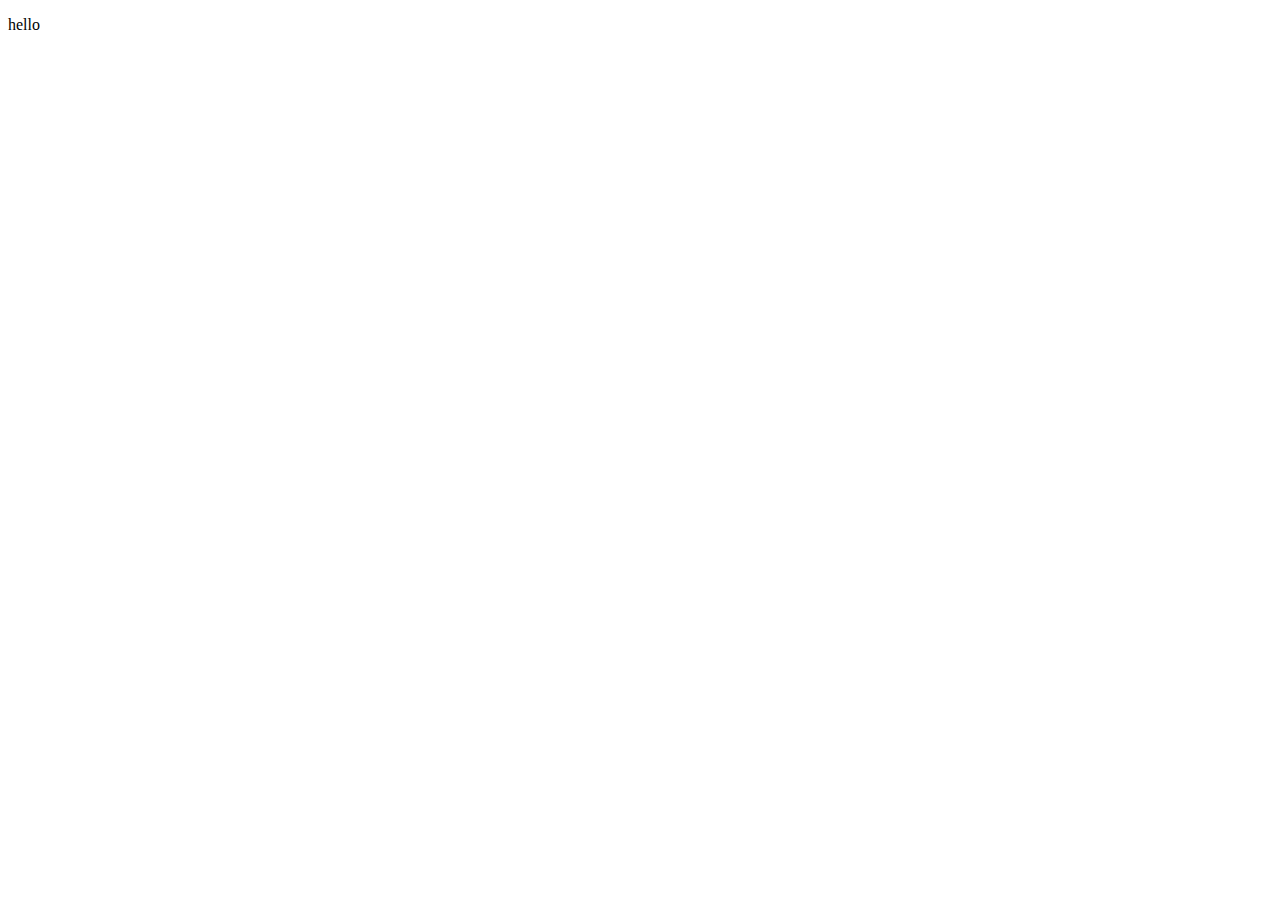
==== templates/index.html @ 53a99b87 "test" ====
<!DOCTYPE html>
<html lang="en">
<head>
    <meta charset="UTF-8">
    <meta http-equiv="X-UA-Compatible" content="IE=edge">
    <meta name="viewport" content="width=device-width, initial-scale=1.0">
    <title> 리뷰사이트 페이지1 </title>
    <script src="./page1.js" charset="utf-8"></script>
</head>
<body>

    <p>hello</p>
</body>
</html>
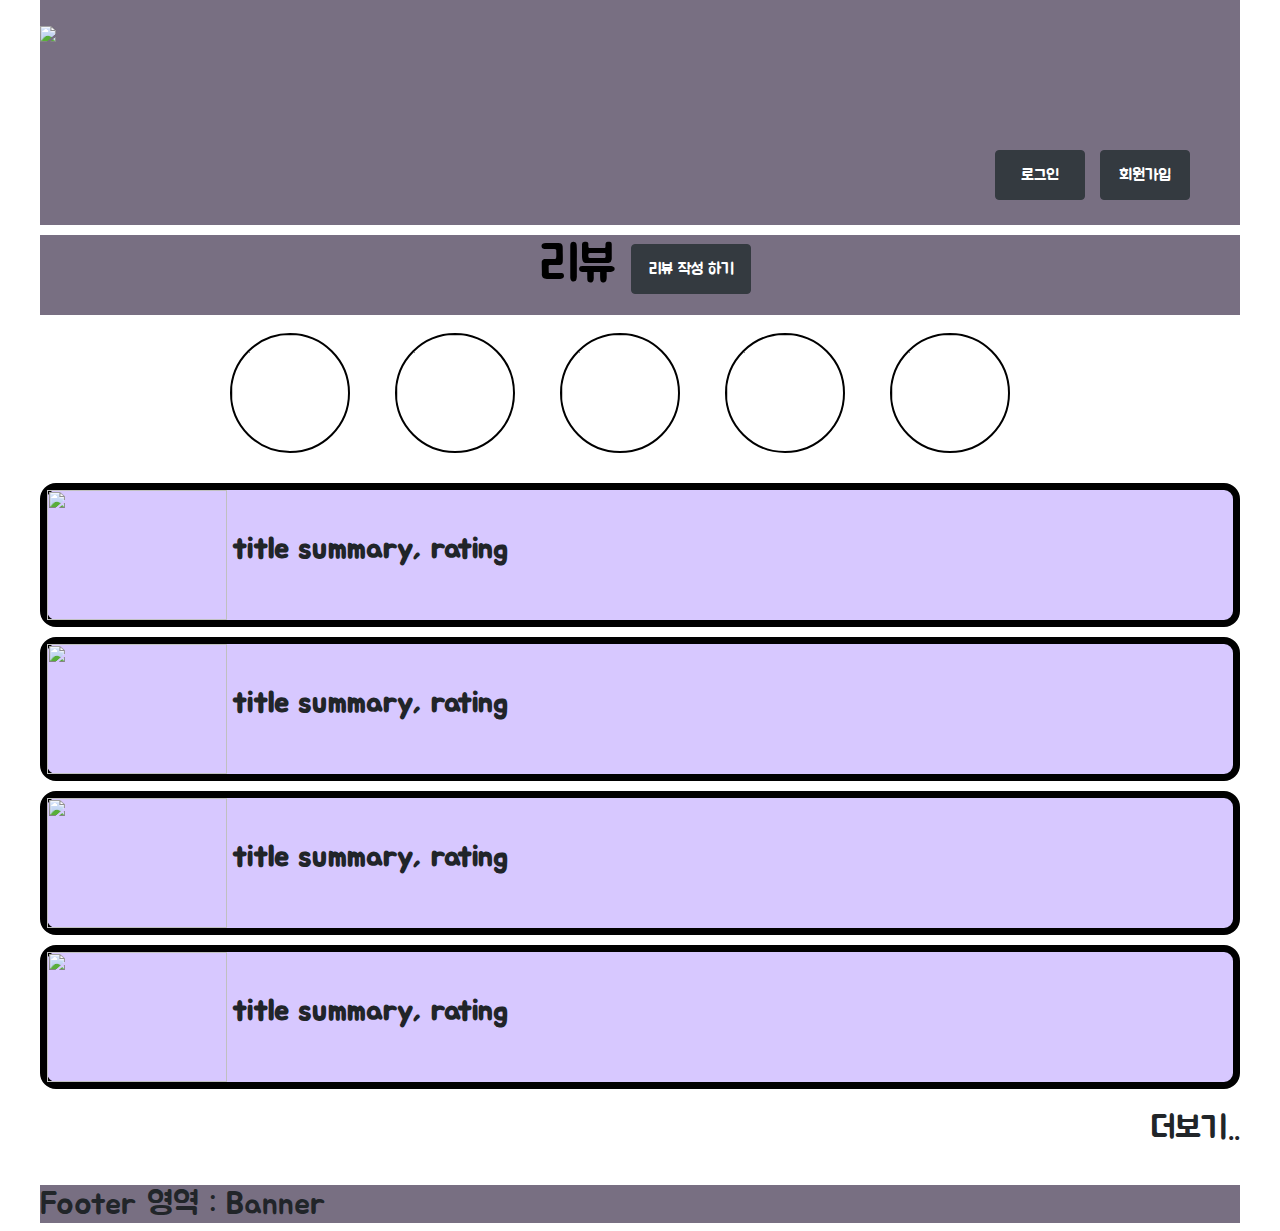
==== commit d049bc29: "mypg_modi" ====
--- a/templates/index.html
+++ b/templates/index.html
@@ -1,14 +1,102 @@
 <!DOCTYPE html>
-<html lang="en">
+<html lang="ko">
 <head>
     <meta charset="UTF-8">
     <meta http-equiv="X-UA-Compatible" content="IE=edge">
     <meta name="viewport" content="width=device-width, initial-scale=1.0">
+
+    <link rel="preconnect" href="https://fonts.googleapis.com">
+    <link rel="preconnect" href="https://fonts.gstatic.com" crossorigin>
+    <link href="https://fonts.googleapis.com/css2?family=Jua&display=swap" rel="stylesheet">
+    <!-- Bootstrap CSS -->
+    <link rel="stylesheet" href="https://maxcdn.bootstrapcdn.com/bootstrap/4.0.0/css/bootstrap.min.css"
+          integrity="sha384-Gn5384xqQ1aoWXA+058RXPxPg6fy4IWvTNh0E263XmFcJlSAwiGgFAW/dAiS6JXm"
+          crossorigin="anonymous">
     <title> 리뷰사이트 페이지1 </title>
     <script src="./page1.js" charset="utf-8"></script>
+
+    <style>
+        * {
+            font-family: 'Jua', sans-serif;
+        }
+
+        post_border {
+
+        }
+
+    </style>
 </head>
-<body>
+<body style="width:1200px;margin:auto;">
+<div id="header">
+    <h2 style="background-color: #786f82;color:black;font-size:50px;height:225px">
+        <img src="../static/Logo_ALL.png"
+             style="padding:0px 0px 0px 0px;">
 
-    <p>hello</p>
+        <span style="float:right; padding-right:50px;">
+        <button style="margin-top:150px;width:90px;height:50px" type="button" class="btn btn-dark">로그인</button>
+        <button style="margin-top:150px;width:90px;height:50px" type="button" class="btn btn-dark">회원가입</button>
+    </span></h2>
+
+</div>
+
+<div>
+    <h2 style="background-color: #786f82; color:black ; font-size:50px;height:80px">
+        <p style="margin-top:10px;margin-left:500px">리뷰
+            <button style="width:120px;height:50px" type="button" class="btn btn-dark">리뷰 작성 하기</button>
+        </p>
+    </h2>
+
+</div>
+
+<div id="section" style="text-align: center;">
+    <span style="text-align:center"><img src="../static/Logo_ALL.png"
+                                         style="border:2px solid black;margin-top:10px;width:120px;height:120px;margin-right:40px;border-radius:70%"/></span>
+    <span style="text-align:center"><img src="../static/Logo_hanghae.png"
+                                         style="border:2px solid black;border-radius:70%; margin-top:10px;width:120px;height:120px;margin-right:40px"/></span>
+    <span style="text-align:center"><img src="../static/Logo_codestates.png"
+                                         style="border:2px solid black;border-radius:70%; margin-top:10px;width:120px;height:120px;margin-right:40px"/></span>
+    <span style="text-align:center"><img src="../static/Logo_fastcamp.png"
+                                         style="border:2px solid black;border-radius:70%; margin-top:10px;width:120px;height:120px;margin-right:40px"/></span>
+    <span style="text-align:center"><img src="../static/Logo_seoul42.png"
+                                         style="border:2px solid black;border-radius:70%; margin-top:10px;width:120px;height:120px;margin-right:40px"/></span>
+</div>
+<div style="margin-top:30px;">
+
+
+    <div style="border:7px solid black;border-radius:1em; margin-top:10px; background-color:rgba(182,154,255,0.55)">
+        <img src="../static/Logo_hanghae.png" style="width:180px;height:130px"/>
+        <span style="font-weight: bolder;font-size:30px">
+                              title
+                summary, rating </span>
+    </div>
+    <div style="border:7px solid black;border-radius:1em; margin-top:10px; background-color:rgba(182,154,255,0.55)">
+        <img src="../static/Logo_hanghae.png" style="width:180px; height:130px"/>
+        <span style="font-weight: bolder;font-size:30px">
+                              title
+                summary, rating </span>
+    </div>
+    <div style="border:7px solid black;border-radius:1em; margin-top:10px; background-color:rgba(182,154,255,0.55)">
+        <img src="../static/Logo_hanghae.png" style="width:180px; height:130px"/>
+        <span style="font-weight: bolder;font-size:30px">
+                              title
+                summary, rating </span>
+    </div>
+    <div style="border:7px solid black;border-radius:1em; margin-top:10px; background-color:rgba(182,154,255,0.55)">
+        <img src="../static/Logo_hanghae.png" style="width:180px; height:130px"/>
+        <span style="font-weight: bolder;font-size:30px">
+                              title
+                summary, rating </span>
+    </div>
+
+
+    <!-- 10개정도 보여주고 더보기 만들기 -->
+    <div style="float:right;margin-top:20px;">
+        <h2>더보기..</h2><br><br>
+    </div>
+
+    <div><br><br><br><br>
+        <h2 style="background-color: #786f82">Footer 영역 : Banner</h2>
+    </div>
+</div>
 </body>
 </html>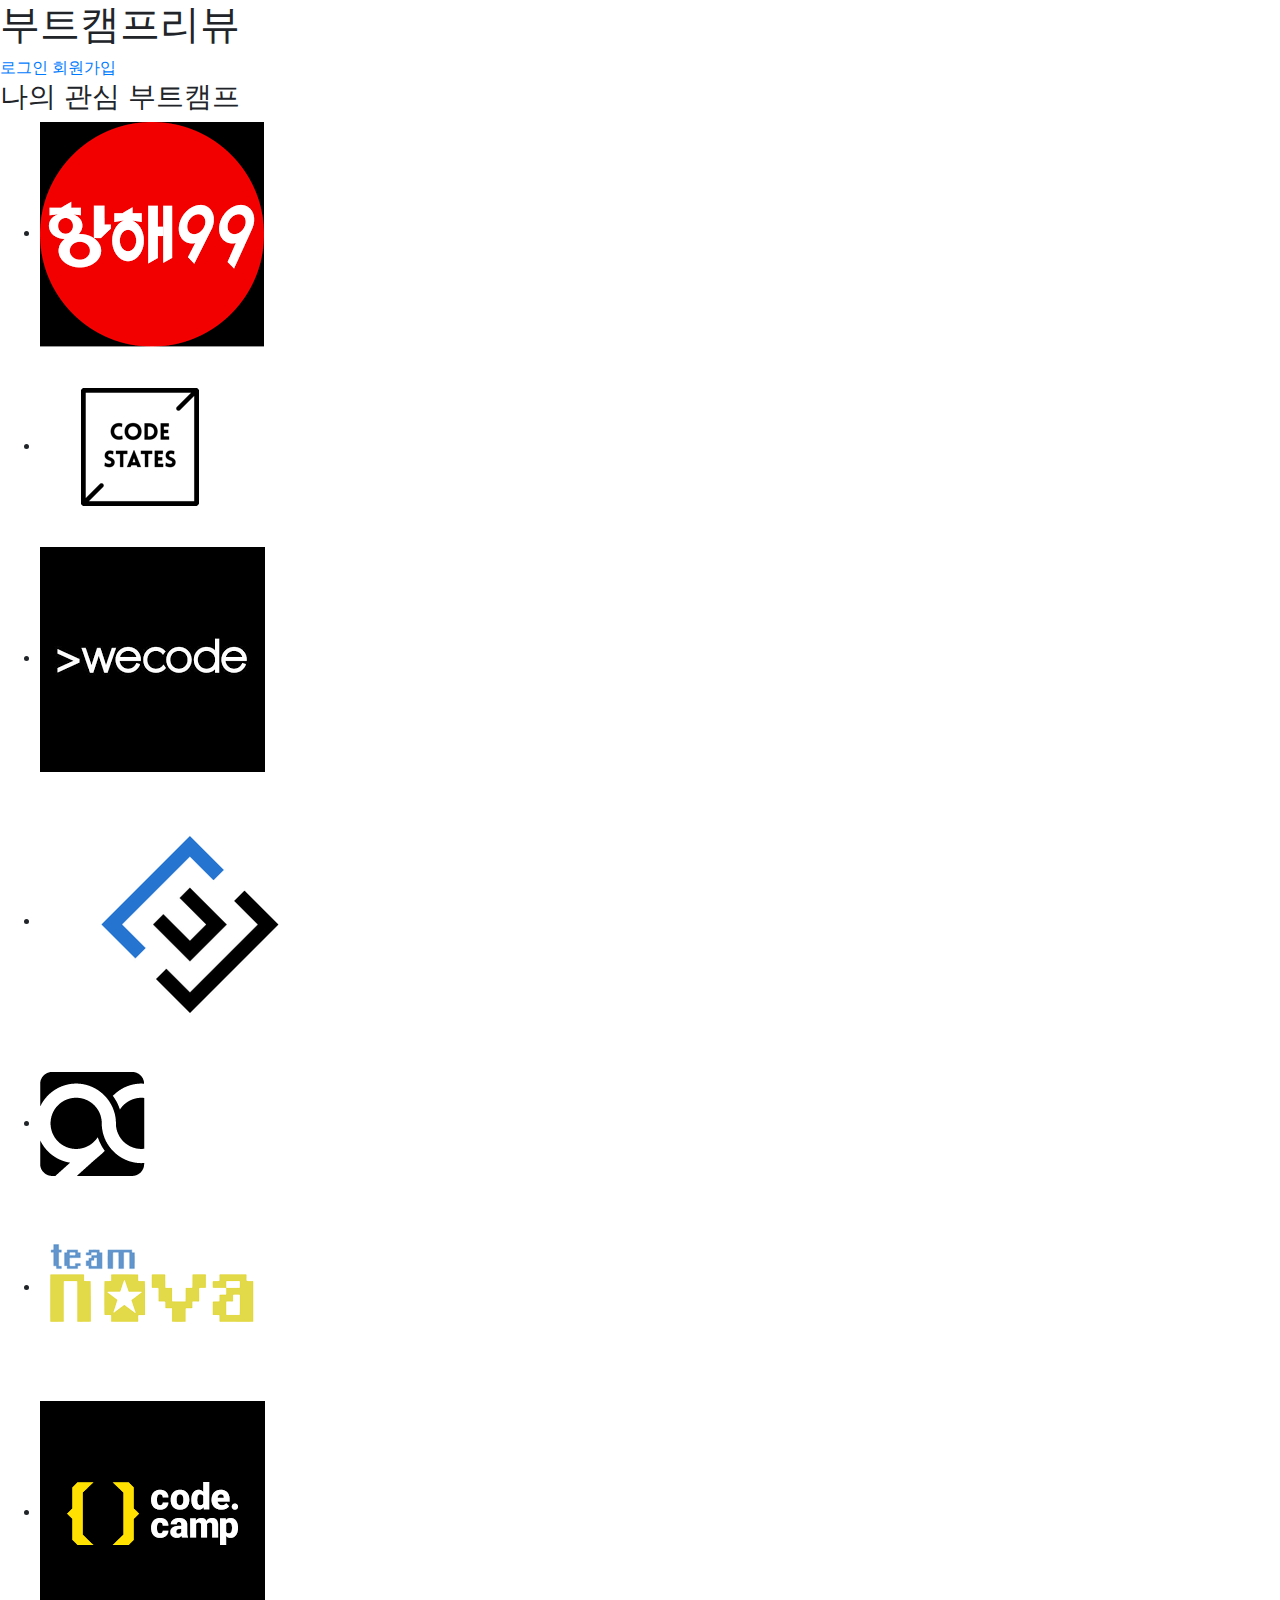
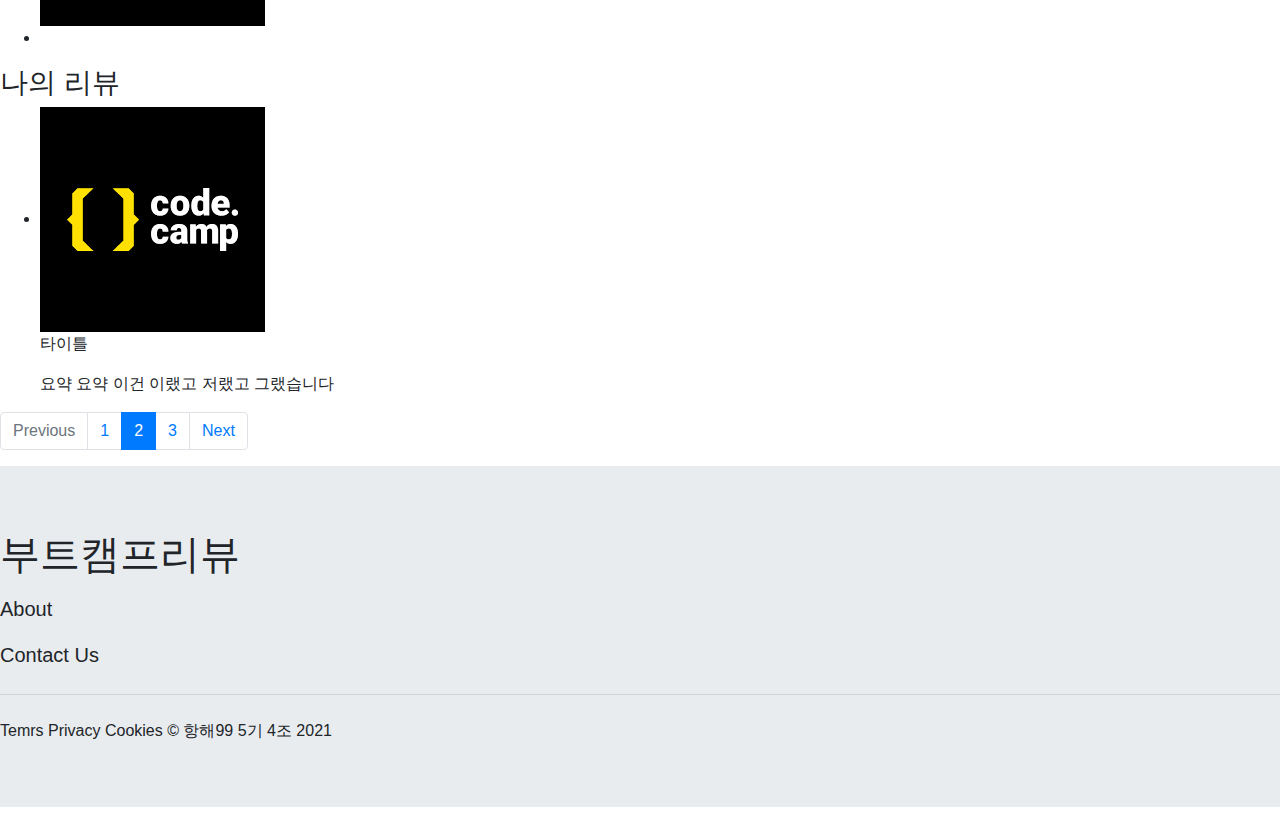
==== commit 49a40f9b: "Add files via upload" ====
--- a/templates/index.html
+++ b/templates/index.html
@@ -2,101 +2,114 @@
 <html lang="ko">
 <head>
     <meta charset="UTF-8">
-    <meta http-equiv="X-UA-Compatible" content="IE=edge">
-    <meta name="viewport" content="width=device-width, initial-scale=1.0">
-
-    <link rel="preconnect" href="https://fonts.googleapis.com">
-    <link rel="preconnect" href="https://fonts.gstatic.com" crossorigin>
-    <link href="https://fonts.googleapis.com/css2?family=Jua&display=swap" rel="stylesheet">
     <!-- Bootstrap CSS -->
     <link rel="stylesheet" href="https://maxcdn.bootstrapcdn.com/bootstrap/4.0.0/css/bootstrap.min.css"
-          integrity="sha384-Gn5384xqQ1aoWXA+058RXPxPg6fy4IWvTNh0E263XmFcJlSAwiGgFAW/dAiS6JXm"
-          crossorigin="anonymous">
-    <title> 리뷰사이트 페이지1 </title>
-    <script src="./page1.js" charset="utf-8"></script>
+        integrity="sha384-Gn5384xqQ1aoWXA+058RXPxPg6fy4IWvTNh0E263XmFcJlSAwiGgFAW/dAiS6JXm" crossorigin="anonymous">
+    <!-- Optional JavaScript -->
+    <!-- jQuery first, then Popper.js, then Bootstrap JS -->
+    <script src="https://ajax.googleapis.com/ajax/libs/jquery/3.5.1/jquery.min.js"></script>
+    <script src="https://cdnjs.cloudflare.com/ajax/libs/popper.js/1.12.9/umd/popper.min.js"
+        integrity="sha384-ApNbgh9B+Y1QKtv3Rn7W3mgPxhU9K/ScQsAP7hUibX39j7fakFPskvXusvfa0b4Q"
+        crossorigin="anonymous"></script>
+    <script src="https://maxcdn.bootstrapcdn.com/bootstrap/4.0.0/js/bootstrap.min.js"
+        integrity="sha384-JZR6Spejh4U02d8jOt6vLEHfe/JQGiRRSQQxSfFWpi1MquVdAyjUar5+76PVCmYl"
+        crossorigin="anonymous"></script>
+    <!--    font Awesome-->
+    <link rel="stylesheet" href="https://use.fontawesome.com/releases/v5.15.4/css/all.css" integrity="sha384-DyZ88mC6Up2uqS4h/KRgHuoeGwBcD4Ng9SiP4dIRy0EXTlnuz47vAwmeGwVChigm" crossorigin="anonymous">
 
-    <style>
-        * {
-            font-family: 'Jua', sans-serif;
-        }
+    <!--    style.css-->
+    <link rel="stylesheet" href="../static/css/style.css">
 
-        post_border {
-
-        }
-
-    </style>
+    <!-- mypage.js -->
+    <script src="../static/js/index.js"></script>
+    <title>Bootcamp Review</title>
 </head>
-<body style="width:1200px;margin:auto;">
-<div id="header">
-    <h2 style="background-color: #786f82;color:black;font-size:50px;height:225px">
-        <img src="../static/Logo_ALL.png"
-             style="padding:0px 0px 0px 0px;">
-
-        <span style="float:right; padding-right:50px;">
-        <button style="margin-top:150px;width:90px;height:50px" type="button" class="btn btn-dark">로그인</button>
-        <button style="margin-top:150px;width:90px;height:50px" type="button" class="btn btn-dark">회원가입</button>
-    </span></h2>
-
-</div>
-
-<div>
-    <h2 style="background-color: #786f82; color:black ; font-size:50px;height:80px">
-        <p style="margin-top:10px;margin-left:500px">리뷰
-            <button style="width:120px;height:50px" type="button" class="btn btn-dark">리뷰 작성 하기</button>
-        </p>
-    </h2>
-
-</div>
-
-<div id="section" style="text-align: center;">
-    <span style="text-align:center"><img src="../static/Logo_ALL.png"
-                                         style="border:2px solid black;margin-top:10px;width:120px;height:120px;margin-right:40px;border-radius:70%"/></span>
-    <span style="text-align:center"><img src="../static/Logo_hanghae.png"
-                                         style="border:2px solid black;border-radius:70%; margin-top:10px;width:120px;height:120px;margin-right:40px"/></span>
-    <span style="text-align:center"><img src="../static/Logo_codestates.png"
-                                         style="border:2px solid black;border-radius:70%; margin-top:10px;width:120px;height:120px;margin-right:40px"/></span>
-    <span style="text-align:center"><img src="../static/Logo_fastcamp.png"
-                                         style="border:2px solid black;border-radius:70%; margin-top:10px;width:120px;height:120px;margin-right:40px"/></span>
-    <span style="text-align:center"><img src="../static/Logo_seoul42.png"
-                                         style="border:2px solid black;border-radius:70%; margin-top:10px;width:120px;height:120px;margin-right:40px"/></span>
-</div>
-<div style="margin-top:30px;">
-
-
-    <div style="border:7px solid black;border-radius:1em; margin-top:10px; background-color:rgba(182,154,255,0.55)">
-        <img src="../static/Logo_hanghae.png" style="width:180px;height:130px"/>
-        <span style="font-weight: bolder;font-size:30px">
-                              title
-                summary, rating </span>
-    </div>
-    <div style="border:7px solid black;border-radius:1em; margin-top:10px; background-color:rgba(182,154,255,0.55)">
-        <img src="../static/Logo_hanghae.png" style="width:180px; height:130px"/>
-        <span style="font-weight: bolder;font-size:30px">
-                              title
-                summary, rating </span>
-    </div>
-    <div style="border:7px solid black;border-radius:1em; margin-top:10px; background-color:rgba(182,154,255,0.55)">
-        <img src="../static/Logo_hanghae.png" style="width:180px; height:130px"/>
-        <span style="font-weight: bolder;font-size:30px">
-                              title
-                summary, rating </span>
-    </div>
-    <div style="border:7px solid black;border-radius:1em; margin-top:10px; background-color:rgba(182,154,255,0.55)">
-        <img src="../static/Logo_hanghae.png" style="width:180px; height:130px"/>
-        <span style="font-weight: bolder;font-size:30px">
-                              title
-                summary, rating </span>
+<body>
+    <header>
+        <!-- 헤더 왼쪽 로고부분 -->
+        <div class="logo">
+            <h1>
+                <i class="fas fa-laptop-code fa-x"></i>
+                부트캠프리뷰
+            </h1>
+        </div>
+        <!-- 헤더 오른쪽 홈버튼 및 로그인,로그아웃 -->
+        <div class="header_btn">
+            <a href="" class=""><i class="fas fa-home fa-x"></i></a>
+            <a href="login">로그인</a>
+            <a href="register">회원가입</a>
+        </div>
+    </header>
+    <!-- wrap으로 감싸서 header 와 footer사이 컨텐츠 정렬 -->
+    <div class="wrap">
+        <!-- 나의 관심 부트캠프 버튼 -->
+        <nav>
+            <h3>나의 관심 부트캠프</h3>
+            <ul>
+                <li><img src="../static/img/99.png" alt=""></li>
+                <li><img src="../static/img/codeStates.jpeg" alt=""></li>
+                <li><img src="../static/img/wecode.png" alt=""></li>
+                <li><img src="../static/img/vanilla.png" alt=""></li>
+                <li><img src="../static/img/factory.png" alt=""></li>
+                <li><img src="../static/img/nova.png" alt=""></li>
+                <li><img src="../static/img/codecamp.png" alt=""></li>
+                <li></li>
+            </ul>
+        </nav>
+        <!-- 나의 리뷰 본문 위치 -->
+        <section>
+            <h3>나의 리뷰</h3>
+            <ul>
+                <li class="my_review">
+                    <div class="my_review_img">
+                        <img src="../static/img/codecamp.png" alt="">
+                    </div>
+                    <div class="my_review_text">
+                        <p class="title">타이틀</p>
+                        <p class="summary">요약 요약 이건 이랬고 저랬고 그랬습니다</p>
+                    </div>
+                </li>
+            </ul>
+        </section>
+        <!-- 페이지 1,2,3... 표시하는 영역 -->
+        <nav aria-label="...">
+            <ul class="pagination">
+              <li class="page-item disabled">
+                <a class="page-link" href="#" tabindex="-1">Previous</a>
+              </li>
+              <li class="page-item"><a class="page-link" href="#">1</a></li>
+              <li class="page-item active">
+                <a class="page-link" href="#">2 <span class="sr-only">(current)</span></a>
+              </li>
+              <li class="page-item"><a class="page-link" href="#">3</a></li>
+              <li class="page-item">
+                <a class="page-link" href="#">Next</a>
+              </li>
+            </ul>
+        </nav>
     </div>
 
-
-    <!-- 10개정도 보여주고 더보기 만들기 -->
-    <div style="float:right;margin-top:20px;">
-        <h2>더보기..</h2><br><br>
-    </div>
-
-    <div><br><br><br><br>
-        <h2 style="background-color: #786f82">Footer 영역 : Banner</h2>
-    </div>
-</div>
+    <footer>
+        <!-- 하단 점보트론 -->
+        <div class="jumbotron jumbotron-fluid">
+            <div class="logo mb-3">
+                <h1>
+                    <i class="fas fa-laptop-code fa-x"></i>
+                    부트캠프리뷰
+                </h1>
+            </div>
+            <p class="lead">About</p>
+            <p class="lead">Contact Us</p>
+            <hr class="my-4">
+            <span class="footer_span">Temrs</span>
+            <span class="footer_span">Privacy</span>
+            <span class="footer_span">Cookies</span>
+            <span class="footer_span">&copy; 항해99 5기 4조 2021</span>
+        </div>
+        <!-- 새글 쓰기 버튼 -->
+        <div id="banner" class="banner">
+            <i class="fas fa-plus fa-3x"></i>
+        </div>
+    </footer>
 </body>
 </html>